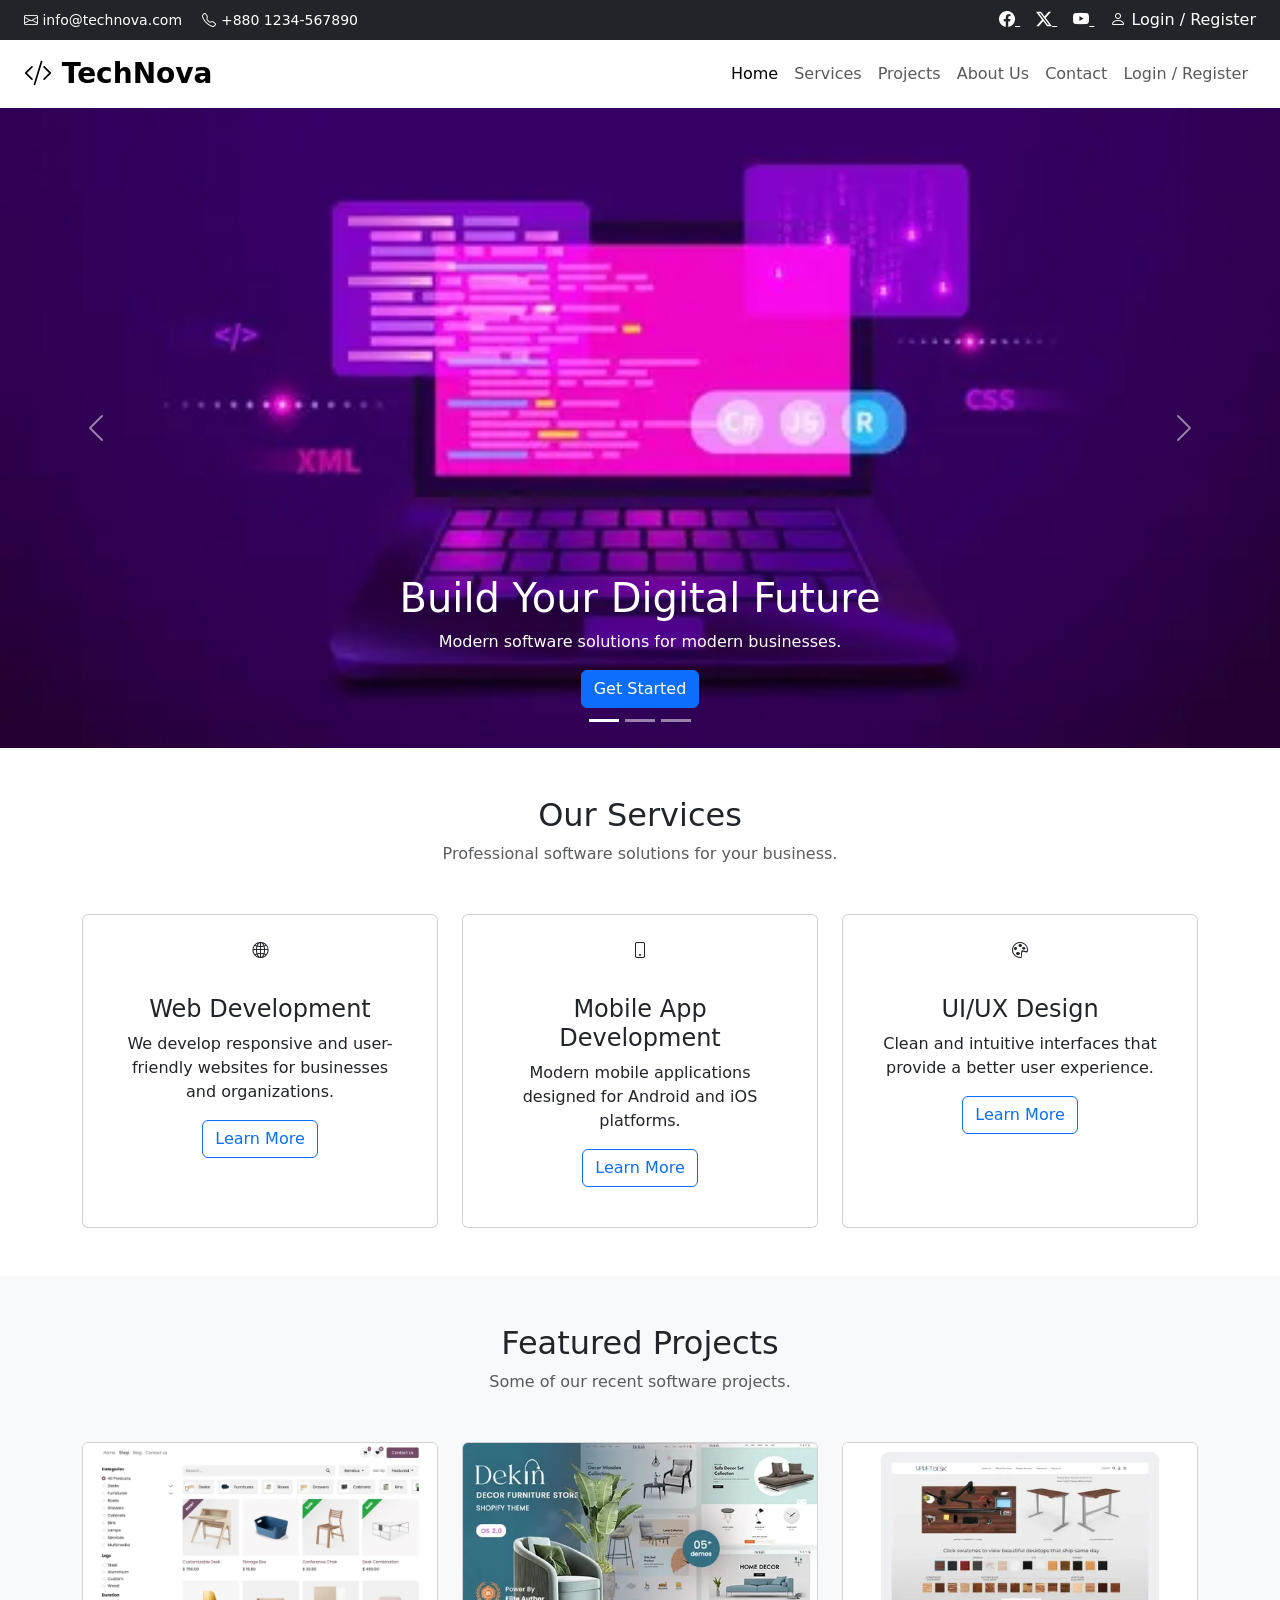
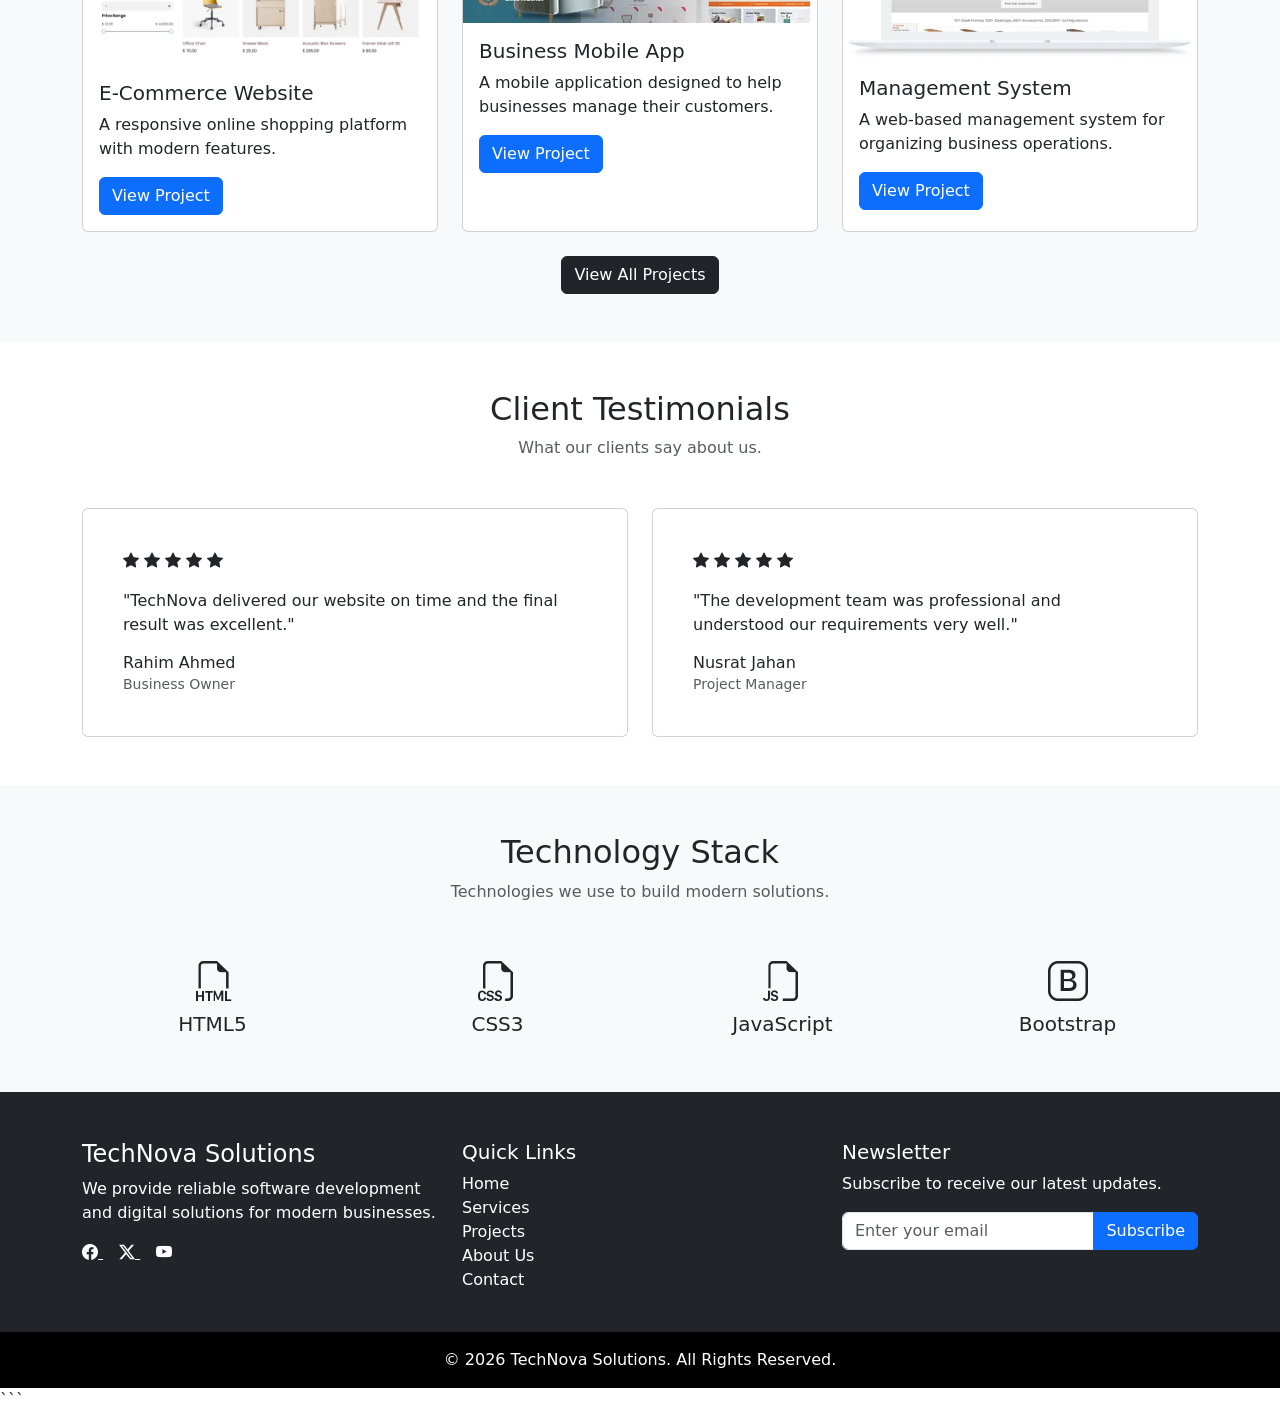
==== index.html @ 24873205 "Add files via upload" ====
<!DOCTYPE html>
<html lang="en">

<head>
    <meta charset="UTF-8">
    <meta name="viewport" content="width=device-width, initial-scale=1.0">

    <title>TechNova Solutions | Software Development Company</title>

    <!-- Bootstrap CSS -->
    <link href="https://cdn.jsdelivr.net/npm/bootstrap@5.3.3/dist/css/bootstrap.min.css" rel="stylesheet">

    <!-- Bootstrap Icons -->
    <link rel="stylesheet" href="https://cdn.jsdelivr.net/npm/bootstrap-icons@1.11.3/font/bootstrap-icons.min.css">

    <!-- External CSS -->
    <link rel="stylesheet" href="css/style.css">
</head>

<body>

    <!-- ================= TOP HEADER ================= -->
    <div class="top-header bg-dark text-white py-2">
        <div class="container-fluid px-4">
            <div class="row align-items-center">

                <div class="col-md-6">
                    <small>
                        <i class="bi bi-envelope"></i>
                        info@technova.com

                        <span class="ms-3">
                            <i class="bi bi-telephone"></i>
                            +880 1234-567890
                        </span>
                    </small>
                </div>

                <div class="col-md-6 text-md-end mt-2 mt-md-0">
                    <a href="#" class="text-white me-3">
                        <i class="bi bi-facebook"></i>
                    </a>

                    <a href="#" class="text-white me-3">
                        <i class="bi bi-twitter-x"></i>
                    </a>

                    <a href="#" class="text-white me-3">
                        <i class="bi bi-youtube"></i>
                    </a>

                    <a href="login.html" class="text-white text-decoration-none">
                        <i class="bi bi-person"></i>
                        Login / Register
                    </a>
                </div>

            </div>
        </div>
    </div>


    <!-- ================= NAVIGATION ================= -->
    <nav class="navbar navbar-expand-lg navbar-light bg-white shadow-sm">
        <div class="container-fluid px-4">

            <!-- Logo -->
            <a class="navbar-brand fw-bold fs-3" href="index.html">
                <i class="bi bi-code-slash"></i>
                TechNova
            </a>

            <!-- Mobile Menu Button -->
            <button class="navbar-toggler" type="button" data-bs-toggle="collapse" data-bs-target="#mainNavbar">
                <span class="navbar-toggler-icon"></span>
            </button>

            <!-- Navigation Links -->
            <div class="collapse navbar-collapse" id="mainNavbar">

                <ul class="navbar-nav ms-auto mb-2 mb-lg-0">

                    <li class="nav-item">
                        <a class="nav-link active" href="index.html">Home</a>
                    </li>

                    <li class="nav-item">
                        <a class="nav-link" href="service.html">Services</a>
                    </li>

                    <li class="nav-item">
                        <a class="nav-link" href="projects.html">Projects</a>
                    </li>

                    <li class="nav-item">
                        <a class="nav-link" href="about.html">About Us</a>
                    </li>

                    <li class="nav-item">
                        <a class="nav-link" href="contact.html">Contact</a>
                    </li>

                    <li class="nav-item">
                        <a class="nav-link" href="login.html">Login / Register</a>
                    </li>

                </ul>

            </div>
        </div>
    </nav>


    <!-- ================= BANNER / SLIDER ================= -->
    <section class="banner">

        <div id="mainCarousel" class="carousel slide" data-bs-ride="carousel">

            <!-- Carousel Indicators -->
            <div class="carousel-indicators">

                <button type="button" data-bs-target="#mainCarousel" data-bs-slide-to="0" class="active"></button>

                <button type="button" data-bs-target="#mainCarousel" data-bs-slide-to="1"></button>

                <button type="button" data-bs-target="#mainCarousel" data-bs-slide-to="2"></button>

            </div>


            <!-- Carousel Images -->
            <div class="carousel-inner">

                <!-- Slide 1 -->
                <div class="carousel-item active">
                    <img src="banner 1.webp" class="d-block w-100" alt="Software Development">

                    <div class="carousel-caption">
                        <h1>Build Your Digital Future</h1>
                        <p>Modern software solutions for modern businesses.</p>
                        <a href="contact.html" class="btn btn-primary">
                            Get Started
                        </a>
                    </div>
                </div>


                <!-- Slide 2 -->
                <div class="carousel-item">
                    <img src="banner 2.webp" class="d-block w-100" alt="Web Development">

                    <div class="carousel-caption">
                        <h1>Powerful Web Solutions</h1>
                        <p>We create fast, secure and responsive websites.</p>
                        <a href="service.html" class="btn btn-primary">
                            Our Services
                        </a>
                    </div>
                </div>


                <!-- Slide 3 -->
                <div class="carousel-item">
                    <img src="banner 3.webp" class="d-block w-100" alt="Technology Solutions">

                    <div class="carousel-caption">
                        <h1>Technology That Works</h1>
                        <p>Innovative solutions designed for your business.</p>
                        <a href="projects.html" class="btn btn-primary">
                            View Projects
                        </a>
                    </div>
                </div>

            </div>


            <!-- Previous Button -->
            <button class="carousel-control-prev" type="button" data-bs-target="#mainCarousel" data-bs-slide="prev">

                <span class="carousel-control-prev-icon"></span>

            </button>


            <!-- Next Button -->
            <button class="carousel-control-next" type="button" data-bs-target="#mainCarousel" data-bs-slide="next">

                <span class="carousel-control-next-icon"></span>

            </button>

        </div>

    </section>


    <!-- ================= SERVICES ================= -->
    <section class="services py-5">

        <div class="container">

            <div class="text-center mb-5">
                <h2>Our Services</h2>
                <p class="text-muted">
                    Professional software solutions for your business.
                </p>
            </div>


            <div class="row g-4">

                <!-- Service 1 -->
                <div class="col-md-4">

                    <div class="card service-card h-100 text-center p-4">

                        <div class="service-icon mb-3">
                            <i class="bi bi-globe2"></i>
                        </div>

                        <div class="card-body">

                            <h4 class="card-title">
                                Web Development
                            </h4>

                            <p class="card-text">
                                We develop responsive and user-friendly
                                websites for businesses and organizations.
                            </p>

                            <a href="service.html" class="btn btn-outline-primary">
                                Learn More
                            </a>

                        </div>

                    </div>

                </div>


                <!-- Service 2 -->
                <div class="col-md-4">

                    <div class="card service-card h-100 text-center p-4">

                        <div class="service-icon mb-3">
                            <i class="bi bi-phone"></i>
                        </div>

                        <div class="card-body">

                            <h4 class="card-title">
                                Mobile App Development
                            </h4>

                            <p class="card-text">
                                Modern mobile applications designed for
                                Android and iOS platforms.
                            </p>

                            <a href="service.html" class="btn btn-outline-primary">
                                Learn More
                            </a>

                        </div>

                    </div>

                </div>


                <!-- Service 3 -->
                <div class="col-md-4">

                    <div class="card service-card h-100 text-center p-4">

                        <div class="service-icon mb-3">
                            <i class="bi bi-palette"></i>
                        </div>

                        <div class="card-body">

                            <h4 class="card-title">
                                UI/UX Design
                            </h4>

                            <p class="card-text">
                                Clean and intuitive interfaces that provide
                                a better user experience.
                            </p>

                            <a href="service.html" class="btn btn-outline-primary">
                                Learn More
                            </a>

                        </div>

                    </div>

                </div>

            </div>

        </div>

    </section>


    <!-- ================= FEATURED PROJECTS ================= -->
    <section class="featured-projects py-5 bg-light">

        <div class="container">

            <div class="text-center mb-5">
                <h2>Featured Projects</h2>
                <p class="text-muted">
                    Some of our recent software projects.
                </p>
            </div>


            <div class="row g-4">

                <!-- Project 1 -->
                <div class="col-md-4">

                    <div class="card h-100">

                        <img src="p1.webp" class="card-img-top" alt="E-Commerce Website">

                        <div class="card-body">

                            <h5 class="card-title">
                                E-Commerce Website
                            </h5>

                            <p class="card-text">
                                A responsive online shopping platform
                                with modern features.
                            </p>

                            <a href="project-details.html" class="btn btn-primary">
                                View Project
                            </a>

                        </div>

                    </div>

                </div>


                <!-- Project 2 -->
                <div class="col-md-4">

                    <div class="card h-100">

                        <img src="p2.webp" class="card-img-top" alt="Mobile Application">

                        <div class="card-body">

                            <h5 class="card-title">
                                Business Mobile App
                            </h5>

                            <p class="card-text">
                                A mobile application designed to help
                                businesses manage their customers.
                            </p>

                            <a href="project-details.html" class="btn btn-primary">
                                View Project
                            </a>

                        </div>

                    </div>

                </div>


                <!-- Project 3 -->
                <div class="col-md-4">

                    <div class="card h-100">

                        <img src="p4.webp" class="card-img-top" alt="Management System">

                        <div class="card-body">

                            <h5 class="card-title">
                                Management System
                            </h5>

                            <p class="card-text">
                                A web-based management system for
                                organizing business operations.
                            </p>

                            <a href="project-details.html" class="btn btn-primary">
                                View Project
                            </a>

                        </div>

                    </div>

                </div>

            </div>


            <div class="text-center mt-4">

                <a href="projects.html" class="btn btn-dark">
                    View All Projects
                </a>

            </div>

        </div>

    </section>


    <!-- ================= TESTIMONIALS ================= -->
    <section class="testimonials py-5">

        <div class="container">

            <div class="text-center mb-5">
                <h2>Client Testimonials</h2>
                <p class="text-muted">
                    What our clients say about us.
                </p>
            </div>


            <div class="row g-4">

                <!-- Review 1 -->
                <div class="col-md-6">

                    <div class="card testimonial-card h-100 p-4">

                        <div class="card-body">

                            <div class="mb-3">
                                <i class="bi bi-star-fill"></i>
                                <i class="bi bi-star-fill"></i>
                                <i class="bi bi-star-fill"></i>
                                <i class="bi bi-star-fill"></i>
                                <i class="bi bi-star-fill"></i>
                            </div>

                            <p class="card-text">
                                "TechNova delivered our website on time
                                and the final result was excellent."
                            </p>

                            <h6 class="mb-0">
                                Rahim Ahmed
                            </h6>

                            <small class="text-muted">
                                Business Owner
                            </small>

                        </div>

                    </div>

                </div>


                <!-- Review 2 -->
                <div class="col-md-6">

                    <div class="card testimonial-card h-100 p-4">

                        <div class="card-body">

                            <div class="mb-3">
                                <i class="bi bi-star-fill"></i>
                                <i class="bi bi-star-fill"></i>
                                <i class="bi bi-star-fill"></i>
                                <i class="bi bi-star-fill"></i>
                                <i class="bi bi-star-fill"></i>
                            </div>

                            <p class="card-text">
                                "The development team was professional
                                and understood our requirements very well."
                            </p>

                            <h6 class="mb-0">
                                Nusrat Jahan
                            </h6>

                            <small class="text-muted">
                                Project Manager
                            </small>

                        </div>

                    </div>

                </div>

            </div>

        </div>

    </section>


    <!-- ================= TECHNOLOGY STACK ================= -->
    <section class="technology-stack py-5 bg-light">

        <div class="container">

            <div class="text-center mb-5">
                <h2>Technology Stack</h2>
                <p class="text-muted">
                    Technologies we use to build modern solutions.
                </p>
            </div>


            <div class="row text-center g-4">

                <div class="col-6 col-md-3">
                    <div class="technology-item">
                        <i class="bi bi-filetype-html fs-1"></i>
                        <h5>HTML5</h5>
                    </div>
                </div>

                <div class="col-6 col-md-3">
                    <div class="technology-item">
                        <i class="bi bi-filetype-css fs-1"></i>
                        <h5>CSS3</h5>
                    </div>
                </div>

                <div class="col-6 col-md-3">
                    <div class="technology-item">
                        <i class="bi bi-filetype-js fs-1"></i>
                        <h5>JavaScript</h5>
                    </div>
                </div>

                <div class="col-6 col-md-3">
                    <div class="technology-item">
                        <i class="bi bi-bootstrap fs-1"></i>
                        <h5>Bootstrap</h5>
                    </div>
                </div>

            </div>

        </div>

    </section>


    <!-- ================= BIG FOOTER ================= -->
    <footer class="big-footer bg-dark text-white pt-5 pb-4">

        <div class="container">

            <div class="row g-4">

                <!-- Company Info -->
                <div class="col-md-4">

                    <h4>TechNova Solutions</h4>

                    <p>
                        We provide reliable software development
                        and digital solutions for modern businesses.
                    </p>

                    <div class="social-links">

                        <a href="#" class="text-white me-3">
                            <i class="bi bi-facebook"></i>
                        </a>

                        <a href="#" class="text-white me-3">
                            <i class="bi bi-twitter-x"></i>
                        </a>

                        <a href="#" class="text-white me-3">
                            <i class="bi bi-youtube"></i>
                        </a>

                    </div>

                </div>


                <!-- Quick Links -->
                <div class="col-md-4">

                    <h5>Quick Links</h5>

                    <ul class="list-unstyled">

                        <li>
                            <a href="index.html" class="text-white text-decoration-none">
                                Home
                            </a>
                        </li>

                        <li>
                            <a href="services.html" class="text-white text-decoration-none">
                                Services
                            </a>
                        </li>

                        <li>
                            <a href="projects.html" class="text-white text-decoration-none">
                                Projects
                            </a>
                        </li>

                        <li>
                            <a href="about.html" class="text-white text-decoration-none">
                                About Us
                            </a>
                        </li>

                        <li>
                            <a href="contact.html" class="text-white text-decoration-none">
                                Contact
                            </a>
                        </li>

                    </ul>

                </div>


                <!-- Newsletter -->
                <div class="col-md-4">

                    <h5>Newsletter</h5>

                    <p>
                        Subscribe to receive our latest updates.
                    </p>

                    <form>

                        <div class="input-group">

                            <input type="email" class="form-control" placeholder="Enter your email" required>

                            <button class="btn btn-primary" type="submit">
                                Subscribe
                            </button>

                        </div>

                    </form>

                </div>

            </div>

        </div>

    </footer>


    <!-- ================= COPYRIGHT ================= -->
    <footer class="copyright bg-black text-white text-center py-3">

        <p class="mb-0">
            &copy; 2026 TechNova Solutions. All Rights Reserved.
        </p>

    </footer>


    <!-- Bootstrap JavaScript -->
    <script src="https://cdn.jsdelivr.net/npm/bootstrap@5.3.3/dist/js/bootstrap.bundle.min.js"></script>

    <!-- External JavaScript -->
    <script src="js/script.js"></script>

</body>

</html>
```
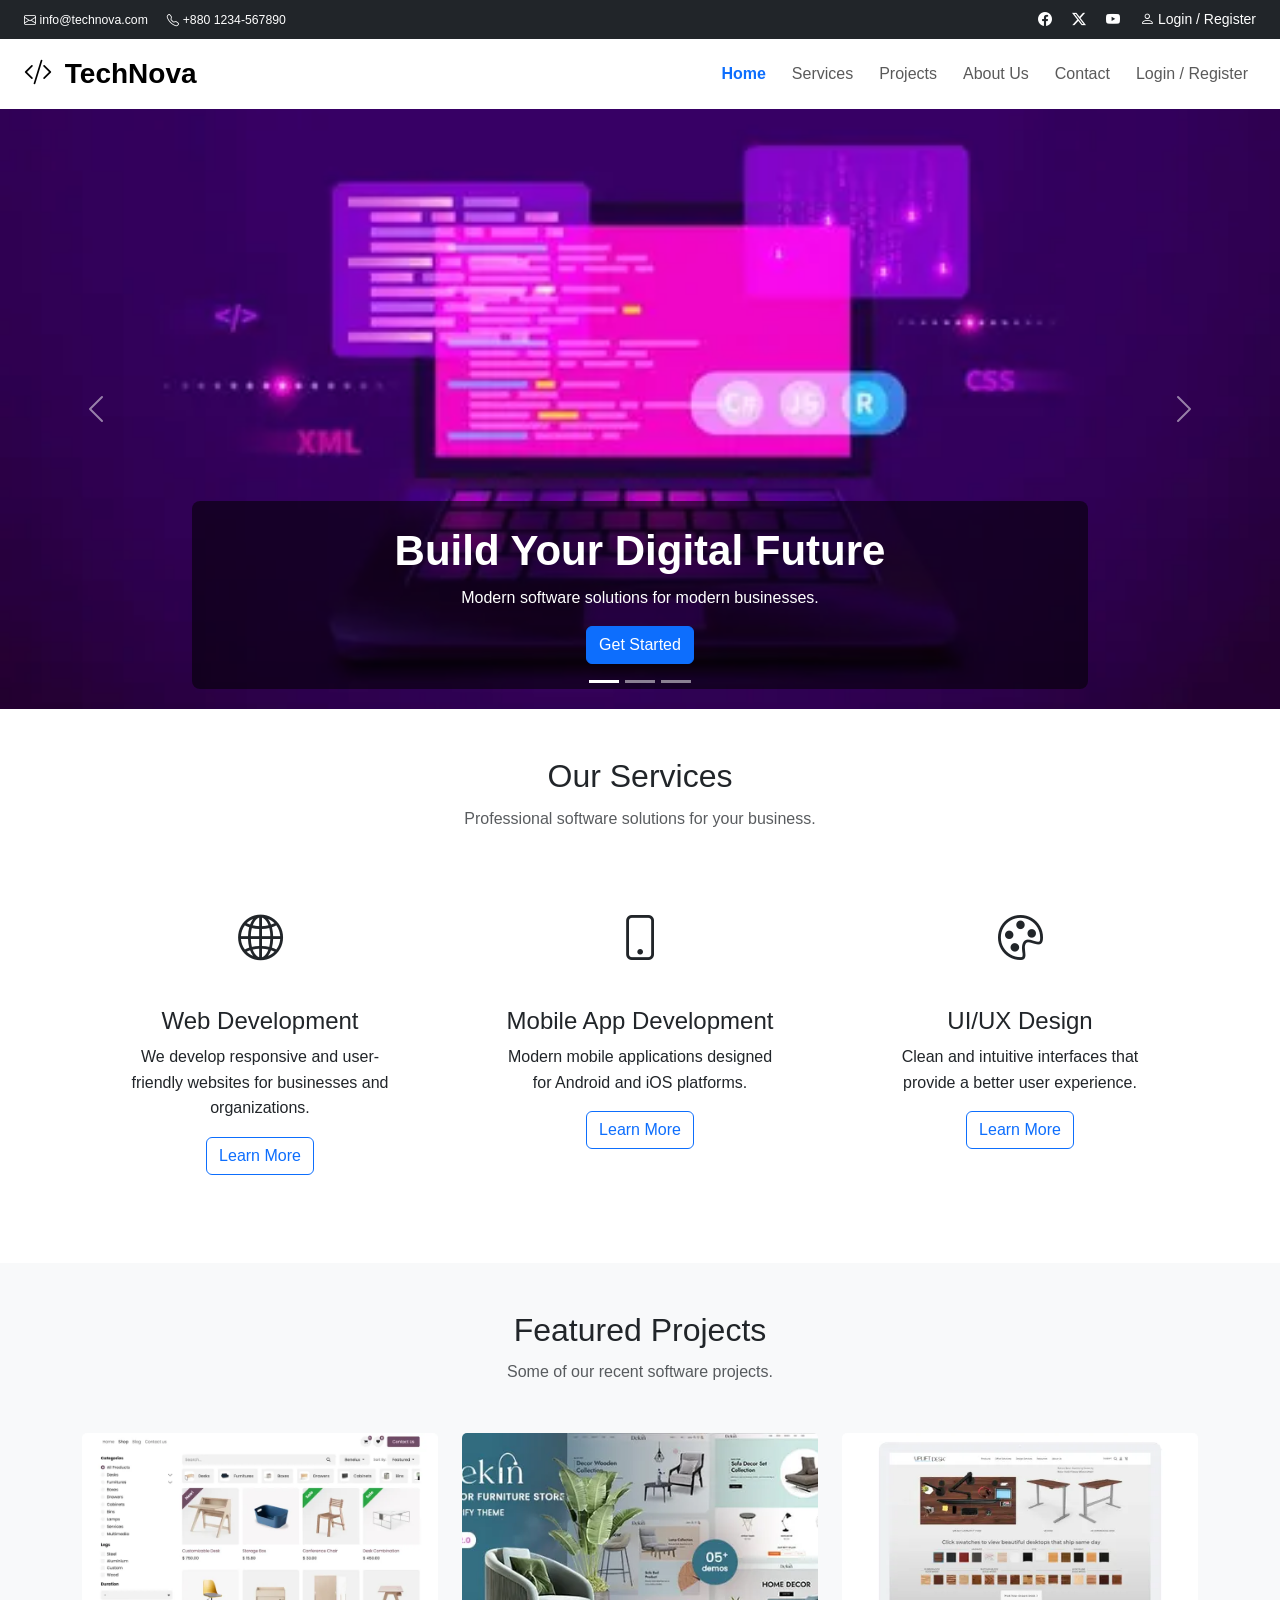
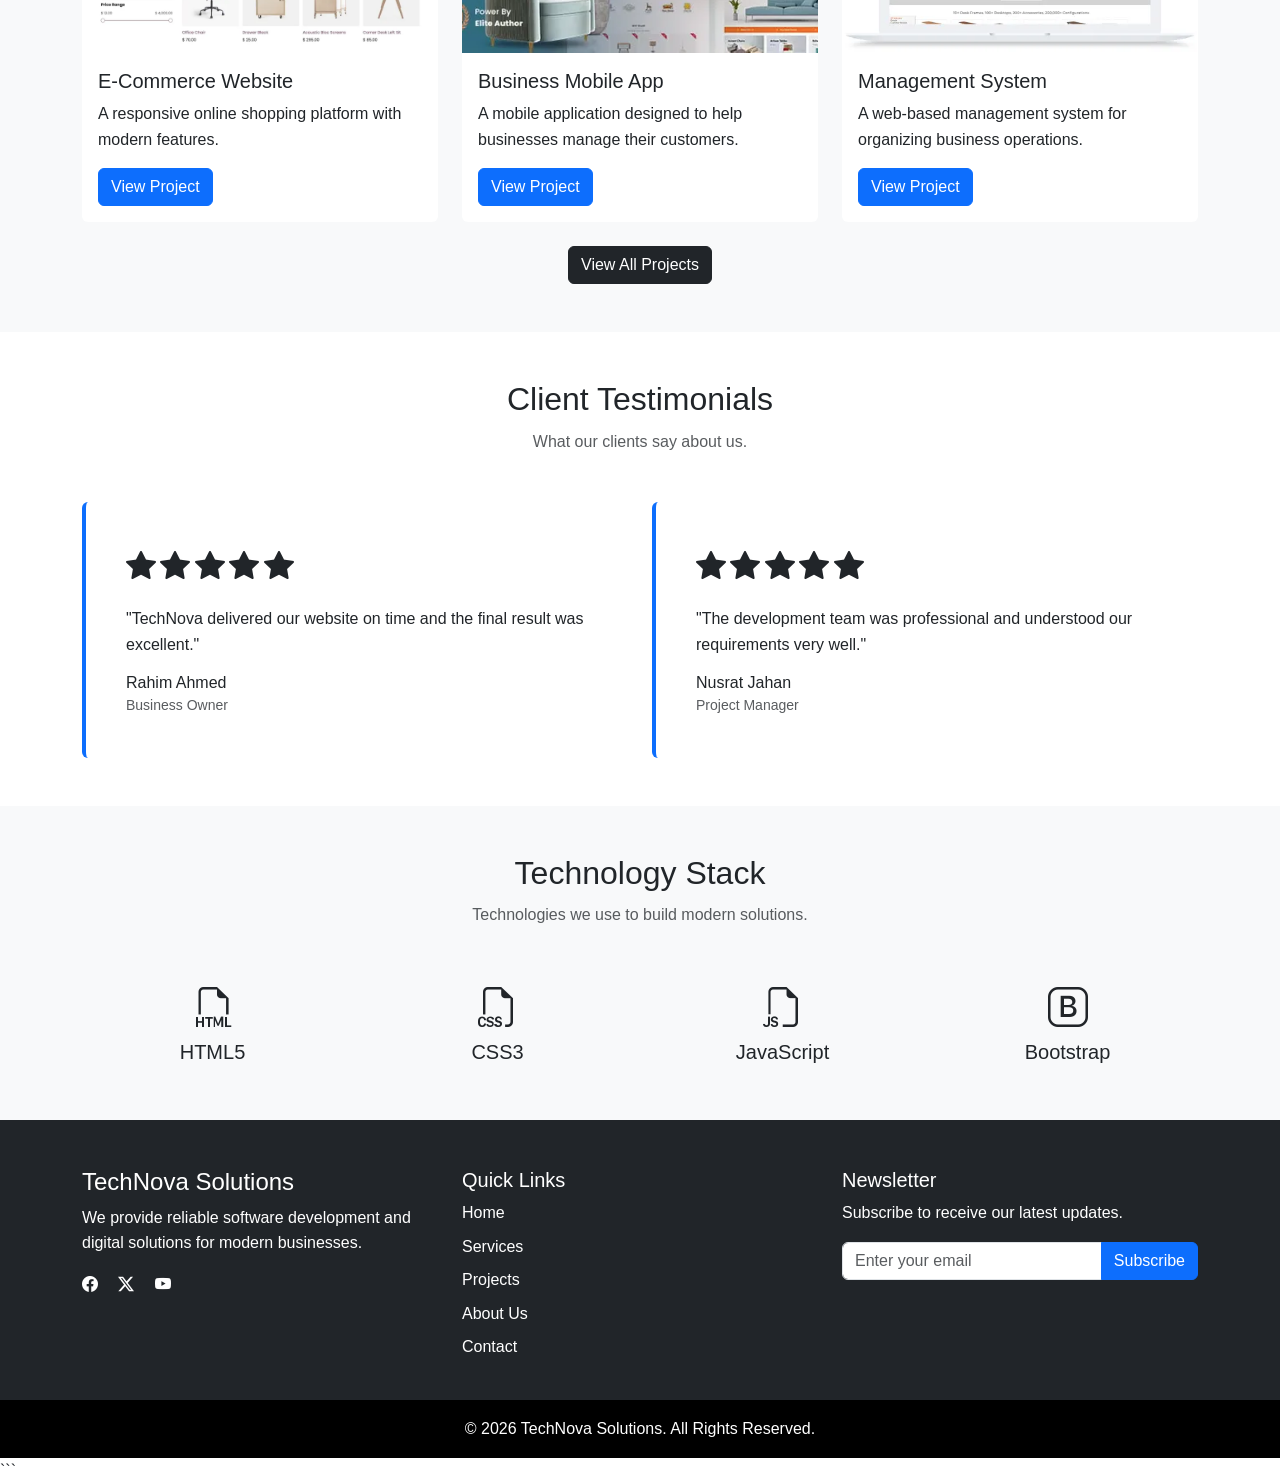
==== commit f297f7b8: "Linked the css file" ====
--- a/index.html
+++ b/index.html
@@ -14,7 +14,7 @@
     <link rel="stylesheet" href="https://cdn.jsdelivr.net/npm/bootstrap-icons@1.11.3/font/bootstrap-icons.min.css">
 
     <!-- External CSS -->
-    <link rel="stylesheet" href="css/style.css">
+    <link rel="stylesheet" href="style.css">
 </head>
 
 <body>
@@ -696,4 +696,4 @@
 </body>
 
 </html>
-```+```
--- a/style.css
+++ b/style.css
@@ -0,0 +1,428 @@
+/* ================================
+   General Styles
+================================ */
+
+* {
+    margin: 0;
+    padding: 0;
+    box-sizing: border-box;
+}
+
+html {
+    scroll-behavior: smooth;
+}
+
+body {
+    font-family: Arial, sans-serif;
+    line-height: 1.6;
+    overflow-x: hidden;
+}
+
+a {
+    text-decoration: none;
+}
+
+
+/* ================================
+   Top Header
+================================ */
+
+.top-header {
+    font-size: 14px;
+}
+
+.top-header a {
+    transition: 0.3s;
+}
+
+.top-header a:hover {
+    opacity: 0.7;
+}
+
+
+/* ================================
+   Navigation
+================================ */
+
+.navbar {
+    min-height: 70px;
+}
+
+.navbar-brand {
+    font-size: 24px;
+}
+
+.navbar-brand i {
+    margin-right: 5px;
+}
+
+.navbar-nav .nav-link {
+    margin-left: 10px;
+    padding: 10px 15px;
+    transition: 0.3s;
+}
+
+/* Mouse hover effect */
+.navbar-nav .nav-link:hover {
+    background-color: #0d6efd;
+    color: white;
+    border-radius: 5px;
+}
+
+/* Active page */
+.navbar-nav .nav-link.active {
+    color: #0d6efd;
+    font-weight: bold;
+}
+
+
+/* ================================
+   Breadcrumb
+================================ */
+
+.breadcrumb a {
+    color: #0d6efd;
+}
+
+
+/* ================================
+   Banner / Carousel
+================================ */
+
+.carousel-item {
+    height: 600px;
+}
+
+.carousel-item img {
+    width: 100%;
+    height: 600px;
+    object-fit: cover;
+}
+
+.carousel-caption {
+    background-color: rgba(0, 0, 0, 0.55);
+    padding: 25px;
+    border-radius: 8px;
+}
+
+.carousel-caption h1 {
+    font-size: 42px;
+    font-weight: bold;
+}
+
+
+/* ================================
+   General Sections
+================================ */
+
+section {
+    width: 100%;
+}
+
+section h2 {
+    margin-bottom: 10px;
+}
+
+
+/* ================================
+   Cards
+================================ */
+
+.card {
+    border: none;
+    transition: 0.3s;
+}
+
+.card:hover {
+    transform: translateY(-5px);
+    box-shadow: 0 8px 20px rgba(0, 0, 0, 0.12) !important;
+}
+
+.card-img-top {
+    height: 220px;
+    object-fit: cover;
+}
+
+
+/* ================================
+   Service Cards
+================================ */
+
+.service-card {
+    text-align: center;
+}
+
+.service-card i {
+    font-size: 45px;
+    margin-bottom: 15px;
+}
+
+
+/* ================================
+   Project Cards
+================================ */
+
+.project-card img {
+    height: 220px;
+    object-fit: cover;
+}
+
+.project-card .card-body {
+    min-height: 200px;
+}
+
+
+/* ================================
+   Project Filter
+================================ */
+
+.project-filter {
+    position: sticky;
+    top: 20px;
+}
+
+.project-filter .list-group-item {
+    cursor: pointer;
+    transition: 0.3s;
+}
+
+.project-filter .list-group-item:hover {
+    background-color: #0d6efd;
+    color: white;
+}
+
+
+/* ================================
+   Project Gallery
+================================ */
+
+.project-main-image {
+    width: 100%;
+    height: 450px;
+    object-fit: cover;
+    border-radius: 8px;
+}
+
+/* Zoom effect */
+.zoom-image {
+    transition: transform 0.4s ease;
+    cursor: zoom-in;
+}
+
+.zoom-image:hover {
+    transform: scale(1.08);
+}
+
+.project-thumbnail {
+    width: 100px;
+    height: 70px;
+    object-fit: cover;
+    cursor: pointer;
+    border: 2px solid transparent;
+    border-radius: 5px;
+    transition: 0.3s;
+}
+
+.project-thumbnail:hover {
+    border-color: #0d6efd;
+}
+
+
+/* ================================
+   Technology Stack
+================================ */
+
+.tech-icon {
+    font-size: 50px;
+    margin-bottom: 10px;
+}
+
+.tech-item {
+    text-align: center;
+    padding: 20px;
+}
+
+
+/* ================================
+   Testimonials
+================================ */
+
+.testimonial-card {
+    border-left: 4px solid #0d6efd;
+}
+
+.testimonial-card i {
+    font-size: 30px;
+}
+
+
+/* ================================
+   Team Members
+================================ */
+
+.team-card img {
+    height: 250px;
+    object-fit: cover;
+}
+
+.team-card {
+    text-align: center;
+}
+
+
+/* ================================
+   Contact Page
+================================ */
+
+.contact-info i {
+    font-size: 28px;
+}
+
+.contact-map iframe {
+    width: 100%;
+    min-height: 400px;
+    border: 0;
+}
+
+
+/* ================================
+   Buttons
+================================ */
+
+.btn {
+    transition: 0.3s;
+}
+
+.btn:hover {
+    transform: translateY(-2px);
+}
+
+
+/* ================================
+   Footer
+================================ */
+
+footer {
+    margin-top: 0;
+}
+
+footer a {
+    transition: 0.3s;
+}
+
+footer a:hover {
+    color: #0d6efd !important;
+}
+
+footer ul li {
+    margin-bottom: 8px;
+}
+
+footer .input-group {
+    max-width: 400px;
+}
+
+
+/* ================================
+   Copyright
+================================ */
+
+.bg-black {
+    background-color: #000;
+}
+
+
+/* ================================
+   Responsive Design
+================================ */
+
+/* Tablets */
+@media (max-width: 991px) {
+
+    .top-header .container {
+        flex-direction: column;
+        gap: 8px;
+        text-align: center;
+    }
+
+    .navbar-nav {
+        margin-top: 10px;
+    }
+
+    .navbar-nav .nav-link {
+        margin-left: 0;
+    }
+
+    .carousel-item,
+    .carousel-item img {
+        height: 500px;
+    }
+
+    .carousel-caption h1 {
+        font-size: 32px;
+    }
+
+    .project-filter {
+        position: static;
+    }
+}
+
+
+/* Mobile devices */
+@media (max-width: 576px) {
+
+    .top-header {
+        font-size: 12px;
+    }
+
+    .top-header .container {
+        padding: 5px 10px;
+    }
+
+    .top-header span {
+        display: block;
+        margin-bottom: 5px;
+    }
+
+    .navbar-brand {
+        font-size: 20px;
+    }
+
+    .carousel-item,
+    .carousel-item img {
+        height: 400px;
+    }
+
+    .carousel-caption {
+        padding: 15px;
+    }
+
+    .carousel-caption h1 {
+        font-size: 25px;
+    }
+
+    .carousel-caption p {
+        font-size: 14px;
+    }
+
+    .carousel-caption .btn {
+        font-size: 14px;
+    }
+
+    .project-main-image {
+        height: 300px;
+    }
+
+    .project-thumbnail {
+        width: 80px;
+        height: 60px;
+    }
+
+    footer {
+        text-align: center;
+    }
+
+    footer .input-group {
+        margin: auto;
+    }
+}
